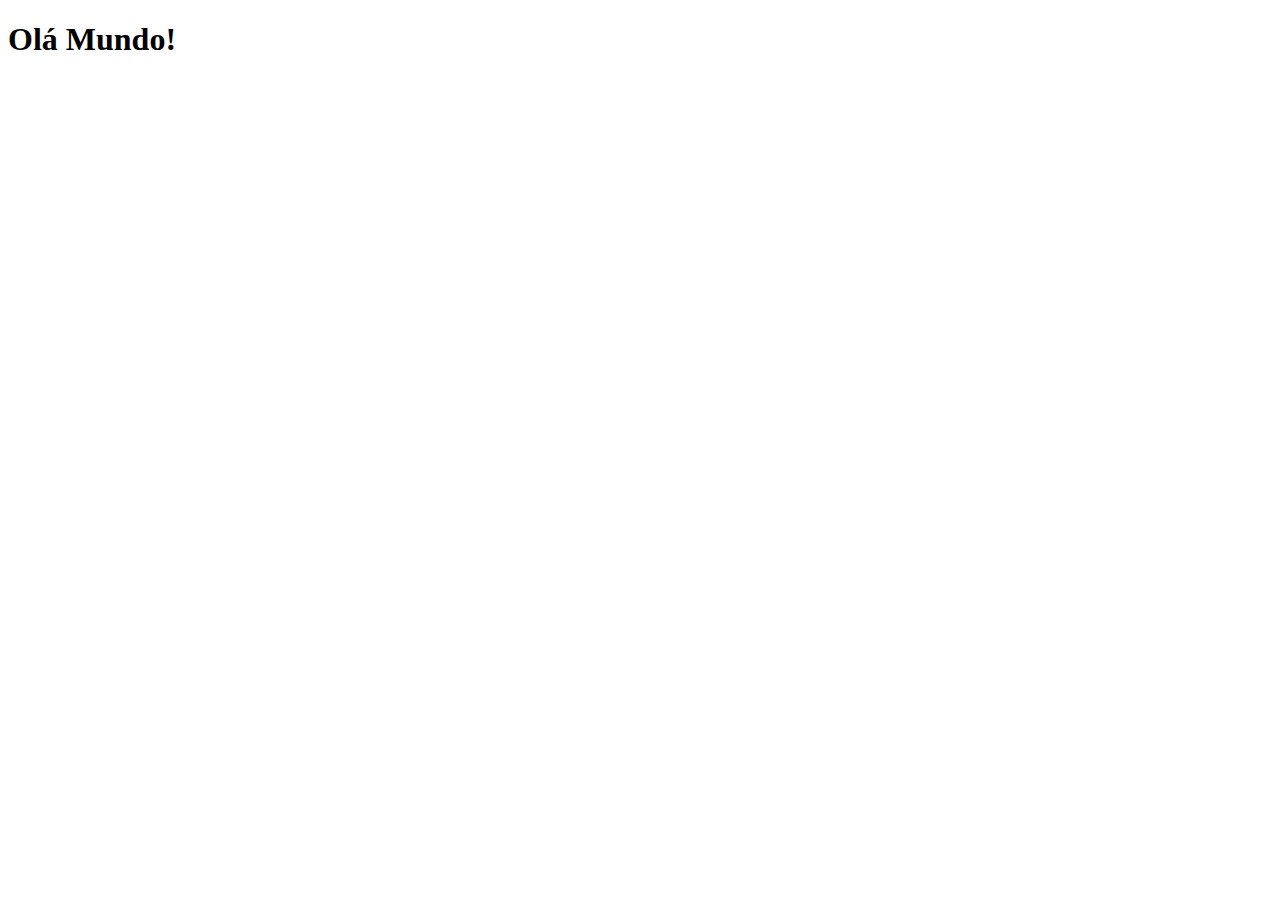
==== index.html @ 6d85b771 "index" ====
<!DOCTYPE html>
<html lang="pt-pt">
<head>
    <meta charset="UTF-8">
    <meta http-equiv="X-UA-Compatible" content="IE=edge">
    <meta name="viewport" content="width=device-width, initial-scale=1.0">
    <title>Projecto Redes Sociais</title>
    <link rel="shortcut icon" href="favicon_red_yellow.ico" type="image/x-icon">
</head>
<body>
    <h1>Olá Mundo!</h1>
</body>
</html>
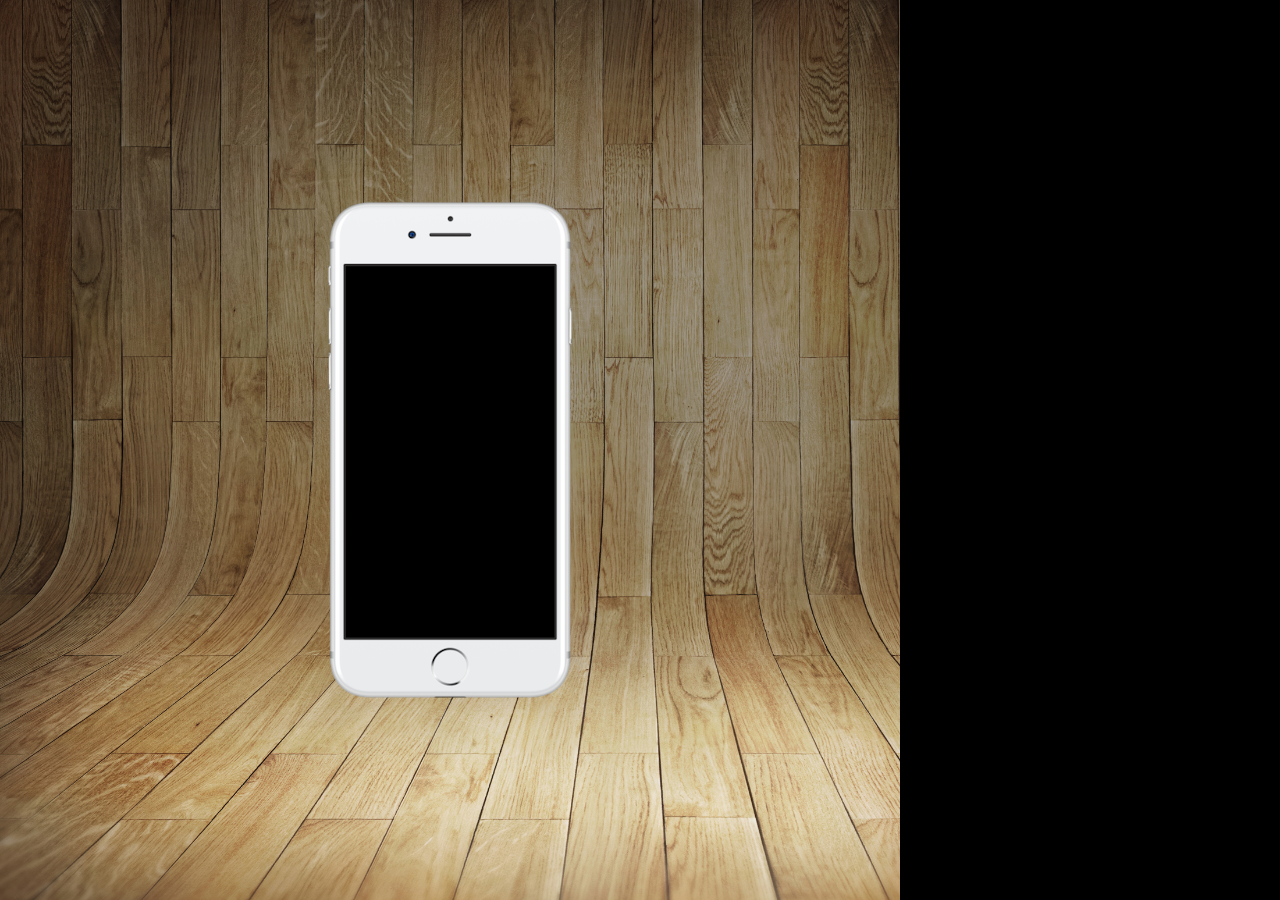
==== commit beb062b4: "index" ====
--- a/index.html
+++ b/index.html
@@ -5,9 +5,17 @@
     <meta http-equiv="X-UA-Compatible" content="IE=edge">
     <meta name="viewport" content="width=device-width, initial-scale=1.0">
     <title>Projecto Redes Sociais</title>
+    <link rel="stylesheet" href="style/style.css">
     <link rel="shortcut icon" href="favicon_red_yellow.ico" type="image/x-icon">
 </head>
 <body>
-    <h1>Olá Mundo!</h1>
+    <main>
+        <section id="telemovel">
+
+        </section>
+        <section id="redes-sociais">
+
+        </section>
+    </main>
 </body>
 </html>--- a/style/style.css
+++ b/style/style.css
@@ -0,0 +1,37 @@
+@charset "UTF-8";
+
+*{
+    margin: 0px;
+    padding: 0px;
+    font-family: Arial, Helvetica, sans-serif;
+}
+
+html, body {
+    height: 100vh;
+    width: 100vh;
+    background-color: black;
+}
+
+body {
+    background: url(../imagens/fundo-madeira.jpg) no-repeat top center;
+    background-size: cover;
+    background-attachment: fixed;
+}
+main {
+    position: relative;
+    height: 100vh;
+    
+
+}
+
+section#telemovel {
+    position: absolute;
+    top: 50%;
+    left: 50%;
+    transform:translate(-50%,-50%);
+
+    height: 500px;
+    width: 248px;
+    background-color: aqua;
+    background: url('../imagens/frame-iphone500_248.png') no-repeat;
+}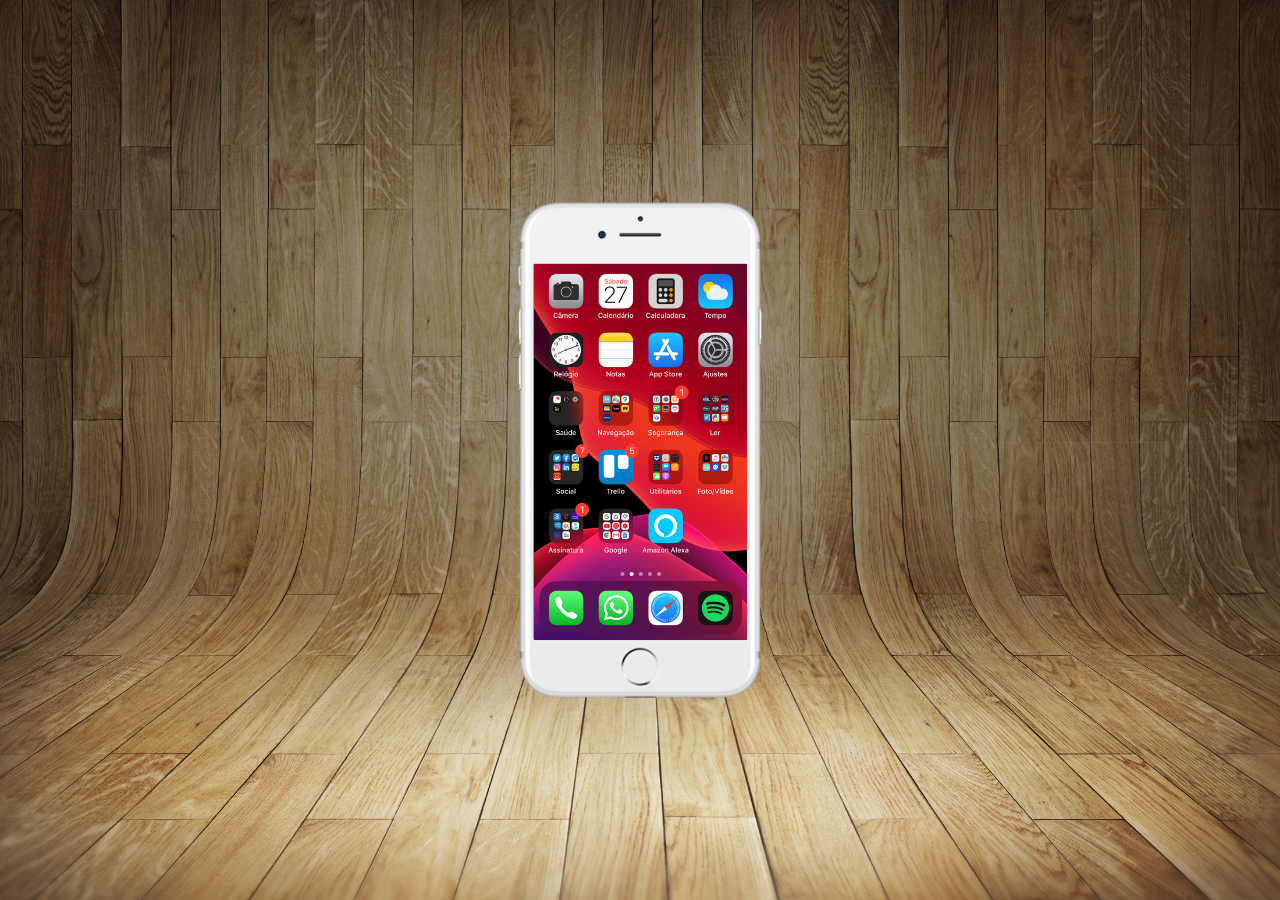
==== commit fe0d079d: "home" ====
--- a/index.html
+++ b/index.html
@@ -11,7 +11,7 @@
 <body>
     <main>
         <section id="telemovel">
-
+            <iframe src="home.html" name="display" id="display" frameborder="0"></iframe>
         </section>
         <section id="redes-sociais">
 
--- a/style/style.css
+++ b/style/style.css
@@ -8,7 +8,7 @@
 
 html, body {
     height: 100vh;
-    width: 100vh;
+    width: 100vw;
     background-color: black;
 }
 
@@ -34,4 +34,12 @@
     width: 248px;
     background-color: aqua;
     background: url('../imagens/frame-iphone500_248.png') no-repeat;
+}
+
+iframe#display {
+    position: relative;
+    top: 64px;
+    left: 18px;
+    height: 376px;
+    width: 213px;
 }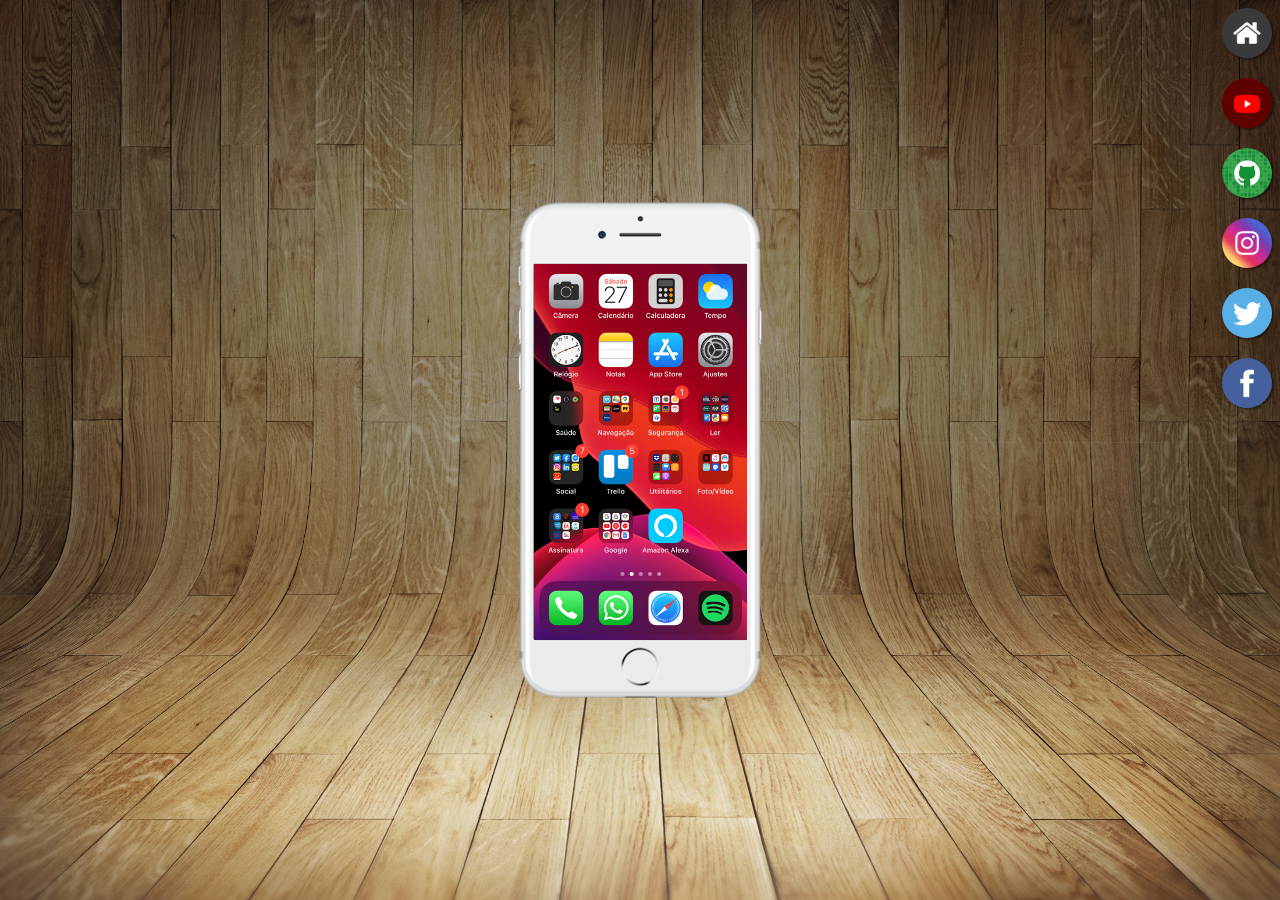
==== commit db3ce580: "update" ====
--- a/index.html
+++ b/index.html
@@ -11,10 +11,17 @@
 <body>
     <main>
         <section id="telemovel">
-            <iframe src="home.html" name="display" id="display" frameborder="0"></iframe>
+            <iframe src="home.html" name="display" id="display" frameborder="0">
+                Este Browser não é compatível.
+            </iframe>
         </section>
         <section id="redes-sociais">
-
+            <a href="#" target="display"><img src="imagens/logo-home.jpg" alt="Home" ></a><br>
+            <a href="#" target="display"><img src="imagens/logo-youtube.jpg" alt="Youtube"></a><br>
+            <a href="#" target="display"><img src="imagens/logo-github.jpg" alt="GitHub"></a><br>
+            <a href="#" target="display"><img src="imagens/logo-instagram.jpg" alt=""></a><br>
+            <a href="#" target="display"><img src="imagens/logo-twitter.jpg" alt="Twitter"></a><br>
+            <a href="#" target="display"><img src="imagens/logo-facebook.jpg" alt="Facebook"></a>
         </section>
     </main>
 </body>
--- a/style/style.css
+++ b/style/style.css
@@ -42,4 +42,25 @@
     left: 18px;
     height: 376px;
     width: 213px;
+}
+
+section#redes-sociais {
+    text-align:right;
+}
+
+section#redes-sociais > a > img {
+    height: 50px;
+    width: 50px;
+    margin: 8px;
+    border-radius: 50%;
+    box-shadow: 2px 2px 2px rgba(0, 0, 0, 0.402);
+    box-sizing: border-box;
+}
+
+section#redes-sociais img:hover {
+    border: 2px solid rgba(255, 255, 255, 0.6);
+    transform: translate(-3px, -3px);
+    box-shadow: 5px 5px 10px rgba(0, 0, 0, 0.664);
+    transition: transform 0.3s, border 1s;
+
 }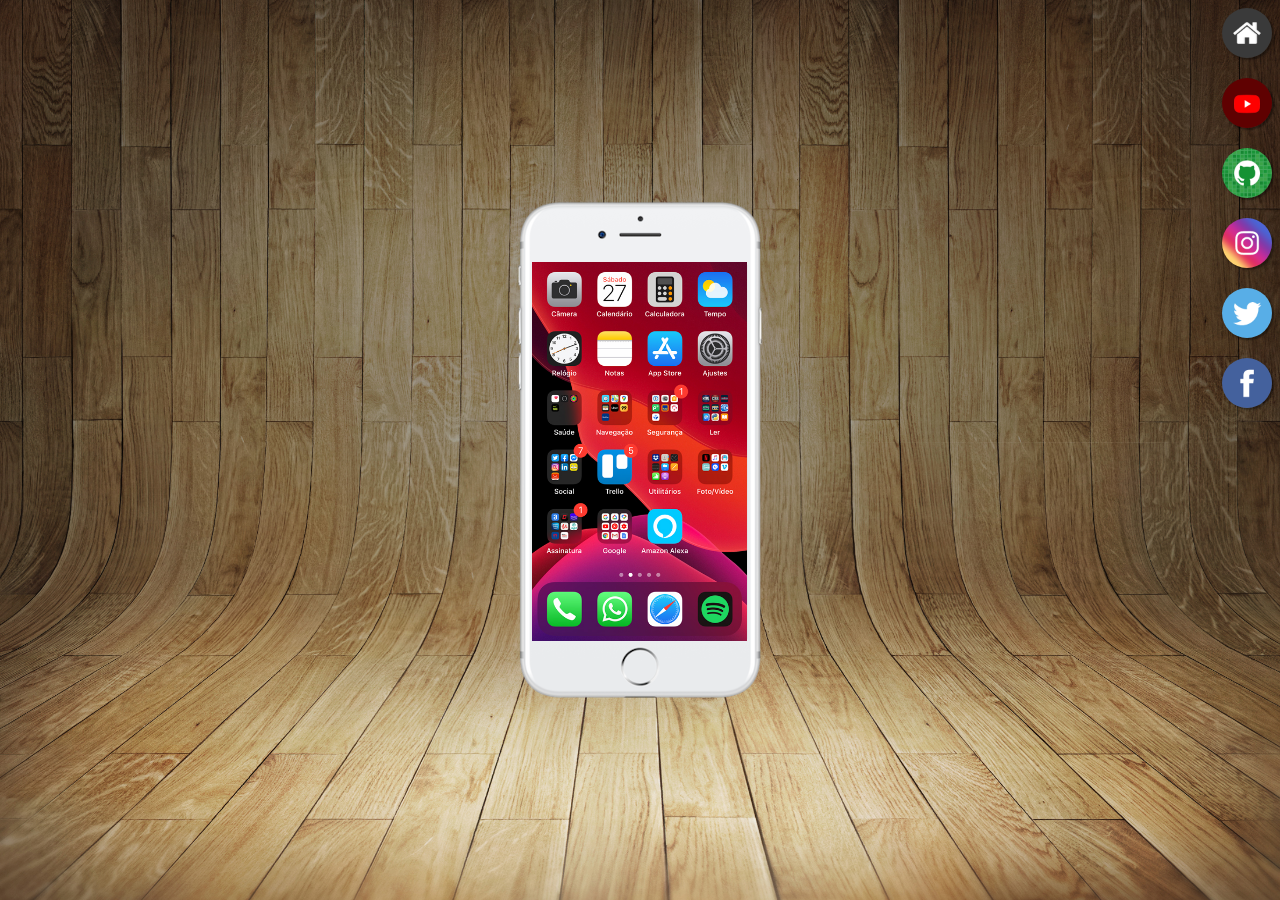
==== commit e109d1ec: "update" ====
--- a/index.html
+++ b/index.html
@@ -16,10 +16,10 @@
             </iframe>
         </section>
         <section id="redes-sociais">
-            <a href="#" target="display"><img src="imagens/logo-home.jpg" alt="Home" ></a><br>
-            <a href="#" target="display"><img src="imagens/logo-youtube.jpg" alt="Youtube"></a><br>
-            <a href="#" target="display"><img src="imagens/logo-github.jpg" alt="GitHub"></a><br>
-            <a href="#" target="display"><img src="imagens/logo-instagram.jpg" alt=""></a><br>
+            <a href="home.html" target="display"><img src="imagens/logo-home.jpg" alt="Home" ></a><br>
+            <a href="youtube.html" target="display"><img src="imagens/logo-youtube.jpg" alt="Youtube"></a><br>
+            <a href="github.html" target="display"><img src="imagens/logo-github.jpg" alt="GitHub"></a><br>
+            <a href="instagram.html" target="display"><img src="imagens/logo-instagram.jpg" alt=""></a><br>
             <a href="#" target="display"><img src="imagens/logo-twitter.jpg" alt="Twitter"></a><br>
             <a href="#" target="display"><img src="imagens/logo-facebook.jpg" alt="Facebook"></a>
         </section>
--- a/style/style.css
+++ b/style/style.css
@@ -38,10 +38,10 @@
 
 iframe#display {
     position: relative;
-    top: 64px;
-    left: 18px;
-    height: 376px;
-    width: 213px;
+    top: 62px;
+    left: 16px;
+    height: 379px;
+    width: 215px;
 }
 
 section#redes-sociais {
